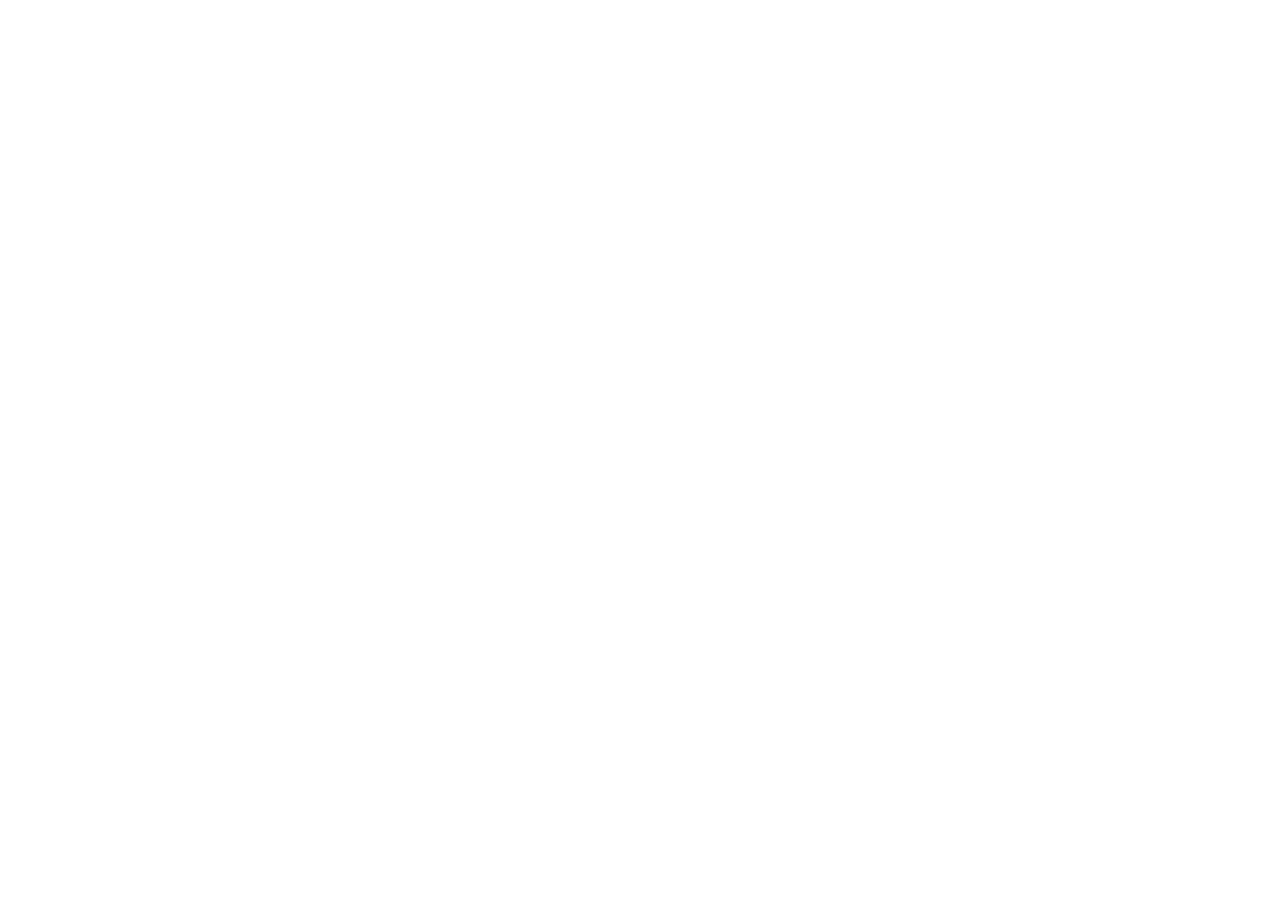
==== About us.html @ 27ac90d8 "Add files via upload" ====
<!DOCTYPE html>
<html lang="en">
<head>
    <meta charset="UTF-8">
    <meta name="viewport" content="width=device-width, initial-scale=1.0">
    <link rel="stylesheet" href="./CSS/style.css">
    <link rel="icon" href="./CSS/favicon-32x32.png">
    <link href="https://cdn.jsdelivr.net/npm/bootstrap@5.3.3/dist/css/bootstrap.min.css" rel="stylesheet" integrity="sha384-QWTKZyjpPEjISv5WaRU9OFeRpok6YctnYmDr5pNlyT2bRjXh0JMhjY6hW+ALEwIH" crossorigin="anonymous">
    <script src="https://cdn.jsdelivr.net/npm/bootstrap@5.3.3/dist/js/bootstrap.bundle.min.js" integrity="sha384-YvpcrYf0tY3lHB60NNkmXc5s9fDVZLESaAA55NDzOxhy9GkcIdslK1eN7N6jIeHz" crossorigin="anonymous"></script>
    <title>Consitent capitals</title>
</head>
<body>
</body>
---- CSS/style.css ----
.main-container{
margin: 0 75px 0 75px;
}
.header-logo{
    width: 150px;
}
.first-page{
    border-radius: 25px;
    background-color: rgb(63, 169, 245);
}

footer{
    background-color: rgb(25, 25, 90);
    padding: 0 80px 0 80px;
    color: white;
}

.feautures{
    margin: 0 75px 0 75px;
}
.text-body-secondary{
    color: white !important;
}
a{
    color: white;
}
.doc{
    color: white !important;
}


/* privacy policy 👇 css styles */

.p-main-container{
    margin: 4rem 10rem 6rem 10rem;

}

.top{
    margin-bottom: 3rem;
    color: rgb(25, 25, 90);
}

.top-text{
    color: rgb(25, 25, 90);
}

.detail{
    font-size: 1.1rem;
}



/* About Us 👇 css styles */


.a-main-container{
    margin: 5rem 10rem 6rem 10rem;
}



.first-div{
    margin-bottom: 7rem;
}

.as{
    color: rgb(226, 92, 34);
    padding-bottom: 1rem;
}

.v-statement{
    width: 50%;
    padding-top: 3rem;
    display: inline-block;
}

.pop-image{
    float: right;
    height: 40%;
    width: 40%;
}

/** media query for mobile phone**/
@media only screen and (max-width: 600px) {
    .main-container{
        margin: 0 20px 0 20px;
    }
    
    .a-main-container{
        margin: 4rem 2rem 6rem 2rem;
    }

    .v-statement{
        width: 100%;
    }

    .pop-image{
        height: 80%;
        width: 100%;
    }

    .b-sub-container{
        margin-top: 2rem;
        display: block;
    }
        /* privacy policy mobile styles*/
    .p-main-container{
        margin: 4rem 3rem 3rem 3rem;
    }
}
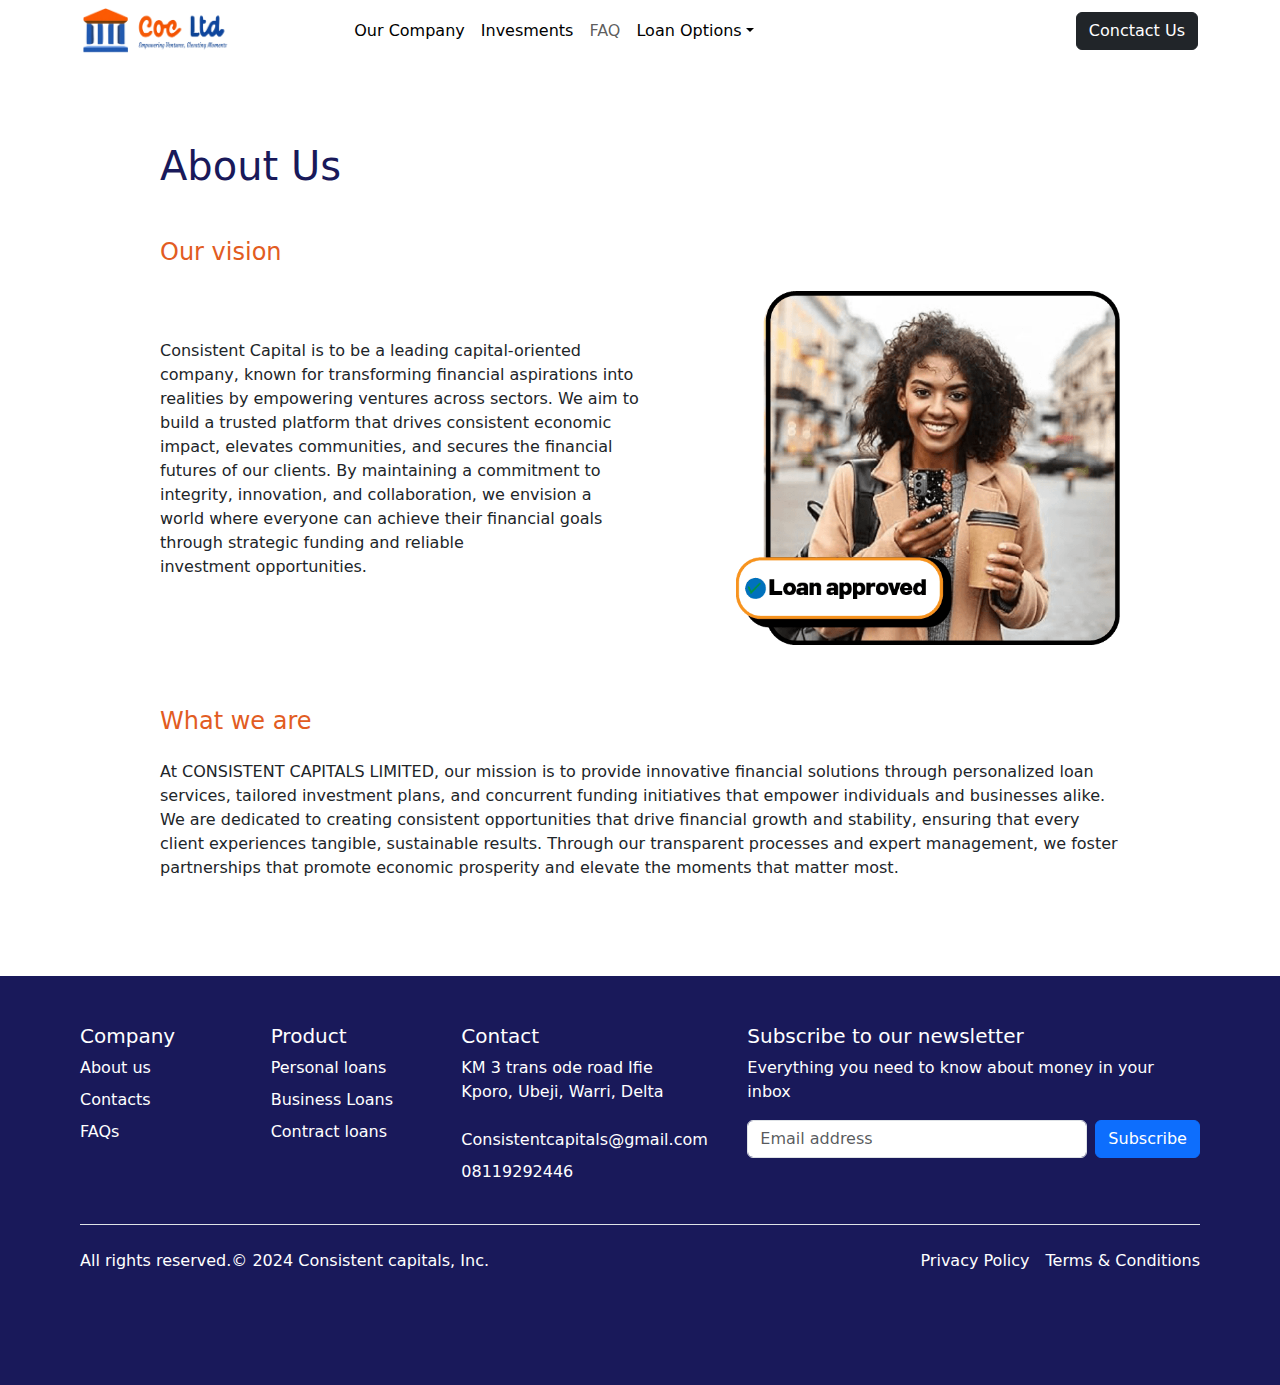
==== commit 905cb3a3: "Update and rename Contact us.html to About us.html" ====
--- a/About us.html
+++ b/About us.html
@@ -7,7 +7,126 @@
     <link rel="icon" href="./CSS/favicon-32x32.png">
     <link href="https://cdn.jsdelivr.net/npm/bootstrap@5.3.3/dist/css/bootstrap.min.css" rel="stylesheet" integrity="sha384-QWTKZyjpPEjISv5WaRU9OFeRpok6YctnYmDr5pNlyT2bRjXh0JMhjY6hW+ALEwIH" crossorigin="anonymous">
     <script src="https://cdn.jsdelivr.net/npm/bootstrap@5.3.3/dist/js/bootstrap.bundle.min.js" integrity="sha384-YvpcrYf0tY3lHB60NNkmXc5s9fDVZLESaAA55NDzOxhy9GkcIdslK1eN7N6jIeHz" crossorigin="anonymous"></script>
-    <title>Consitent capitals</title>
+    <title>About Us | Consitent capitals</title>
 </head>
 <body>
-</body>+    
+
+    <nav class="navbar navbar-expand-lg " aria-label="Eighth navbar example">
+        <div class="container">
+            <img src="./CSS/LOGO.PNG" class="img-fluid header-logo" alt="...">
+          
+          <button class="navbar-toggler" type="button" data-bs-toggle="collapse" data-bs-target="#navbarsExample07" aria-controls="navbarsExample07" aria-expanded="false" aria-label="Toggle navigation">
+            <span class="navbar-toggler-icon"></span>
+          </button>
+    
+          <div class="collapse navbar-collapse" id="navbarsExample07">
+            <ul class="navbar-nav me-auto mb-2 mb-lg-0 col-lg-8 justify-content-lg-center">
+              <li class="nav-item">
+                <a class="nav-link active" aria-current="page" href="#">Our Company</a>
+              </li>
+              <li class="nav-item">
+                <a class="nav-link active" href="#">Invesments</a>
+              </li>
+              <li class="nav-item">
+                <a class="nav-link" href="#">FAQ</a>
+              </li>
+              <li class="nav-item dropdown">
+                <a class="nav-link dropdown-toggle active" href="#" data-bs-toggle="dropdown" aria-expanded="false">Loan Options</a>
+                <ul class="dropdown-menu">
+                  <li><a class="dropdown-item" href="#">Personal Loans</a></li>
+                  <li><a class="dropdown-item" href="#">Business Loans</a></li>
+                </ul>
+              </li>
+            </ul>
+            <div class="d-lg-flex col-lg-3 justify-content-lg-end">
+                <a href="mailto:Consistentcapitals@gmail.com"><button class="btn btn-dark">Conctact Us</button></a>
+              </div>
+            
+    
+          </div>
+        </div>
+    </nav>
+
+
+    <div class="a-main-container">
+
+        <h1 class="top ">About Us</h1>
+
+        <div class="first-div">
+            <h4 class="as">Our vision</h4>
+            <p class="v-statement">
+                Consistent Capital is to be a leading capital-oriented company, known for transforming financial aspirations into realities by empowering ventures across sectors. We aim to build a trusted platform that drives consistent economic impact, elevates communities, and secures the financial futures of our clients. By maintaining a commitment to integrity, innovation, and collaboration, we envision a world where everyone can achieve their financial goals through strategic funding and reliable investment opportunities.
+            </p>
+            <img src="./CSS/approved-8.png" alt="happy client" class="pop-image">
+        </div>
+
+
+        <div class="b-sub-container">
+            <h4 class="as">What we are</h4>
+            <p>
+                At CONSISTENT CAPITALS LIMITED, our mission is to provide innovative financial solutions through personalized loan services, tailored investment plans, and concurrent funding initiatives that empower individuals and businesses alike. We are dedicated to creating consistent opportunities that drive financial growth and stability, ensuring that every client experiences tangible, sustainable results. Through our transparent processes and expert management, we foster partnerships that promote economic prosperity and elevate the moments that matter most.
+
+            </p>
+        </div>
+
+    </div>
+
+    <div id="footer"></div>
+        <footer class="py-5">
+          <div class="row">
+            <div class="col-6 col-md-2 mb-3">
+              <h5>Company</h5>
+              <ul class="nav flex-column text-white">
+                <li class="nav-item mb-2"><a href="#" class="nav-link p-0 text-body-secondary" style="color: white !important;">About us</a></li>
+                <li class="nav-item mb-2"><a href="#" class="nav-link p-0 text-body-secondary" style="color: white !important;">Contacts</a></li>
+                <li class="nav-item mb-2"><a href="#" class="nav-link p-0 text-body-secondary" style="color: white !important;">FAQs</a></li>
+                
+              </ul>
+            </div>
+      
+            <div class="col-6 col-md-2 mb-2">
+              <h5>Product</h5>
+              <ul class="nav flex-column">
+                <li class="nav-item mb-2"><a href="#" class="nav-link p-0 text-body-secondary" style="color: white !important;">Personal loans</a></li>
+                <li class="nav-item mb-2"><a href="#" class="nav-link p-0 text-body-secondary" style="color: white !important;">Business Loans</a></li>
+                <li class="nav-item mb-2"><a href="#" class="nav-link p-0 text-body-secondary" style="color: white !important;">Contract loans</a></li>
+                
+              </ul>
+            </div>
+      
+            <div class="col-6 col-md-2 mb-2">
+              <h5>Contact</h5>
+              <ul class="nav flex-column">
+                <li class="nav-item "><a href="https://maps.app.goo.gl/mgUjS12Cxc3u7p5k6?g_st=iwb" class="nav-link p-0 text-body-secondary loca" style="color: white !important;">KM 3 trans ode road Ifie Kporo, Ubeji, Warri, Delta</li>
+                <li class="nav-item mb-2"><a href="mailto:Consistentcapitals@gmail.com" class="nav-link p-0 text-body-secondary" style="color: white !important;"> Consistentcapitals@gmail.com</a></li>
+                <li class="nav-item mb-2"><a href="tel:+2348119292446" class="nav-link p-0 text-body-secondary" style="color: white !important;">08119292446</a></li>
+                
+              </ul>
+            </div>
+      
+            <div class="col-md-5 offset-md-1 mb-3">
+              <form>
+                <h5>Subscribe to our newsletter</h5>
+                <p>Everything you need to know about money in your inbox</p>
+                <div class="d-flex flex-column flex-sm-row w-100 gap-2">
+                  <label for="newsletter1" class="visually-hidden">Email address</label>
+                  <input id="newsletter1" type="text" class="form-control" placeholder="Email address">
+                  <button class="btn btn-primary" type="button">Subscribe</button>
+                </div>
+              </form>
+            </div>
+          </div>
+      
+          <div class="d-flex flex-column flex-sm-row justify-content-between py-4 my-4 border-top">
+            <p>All rights reserved.© 2024 Consistent capitals, Inc.</p>
+            <ul class="list-unstyled d-flex">
+              <li class="ms-3 doc"><a class="link-body-emphasis" href="#" style="color: white !important; text-decoration: none;">Privacy Policy</a></li>
+              <li class="ms-3 doc"><a class="link-body-emphasis" href="#" style="color: white !important; text-decoration: none;">Terms & Conditions</a></li>
+            </ul>
+          </div>
+        
+        </footer>
+    </div>
+
+</body>
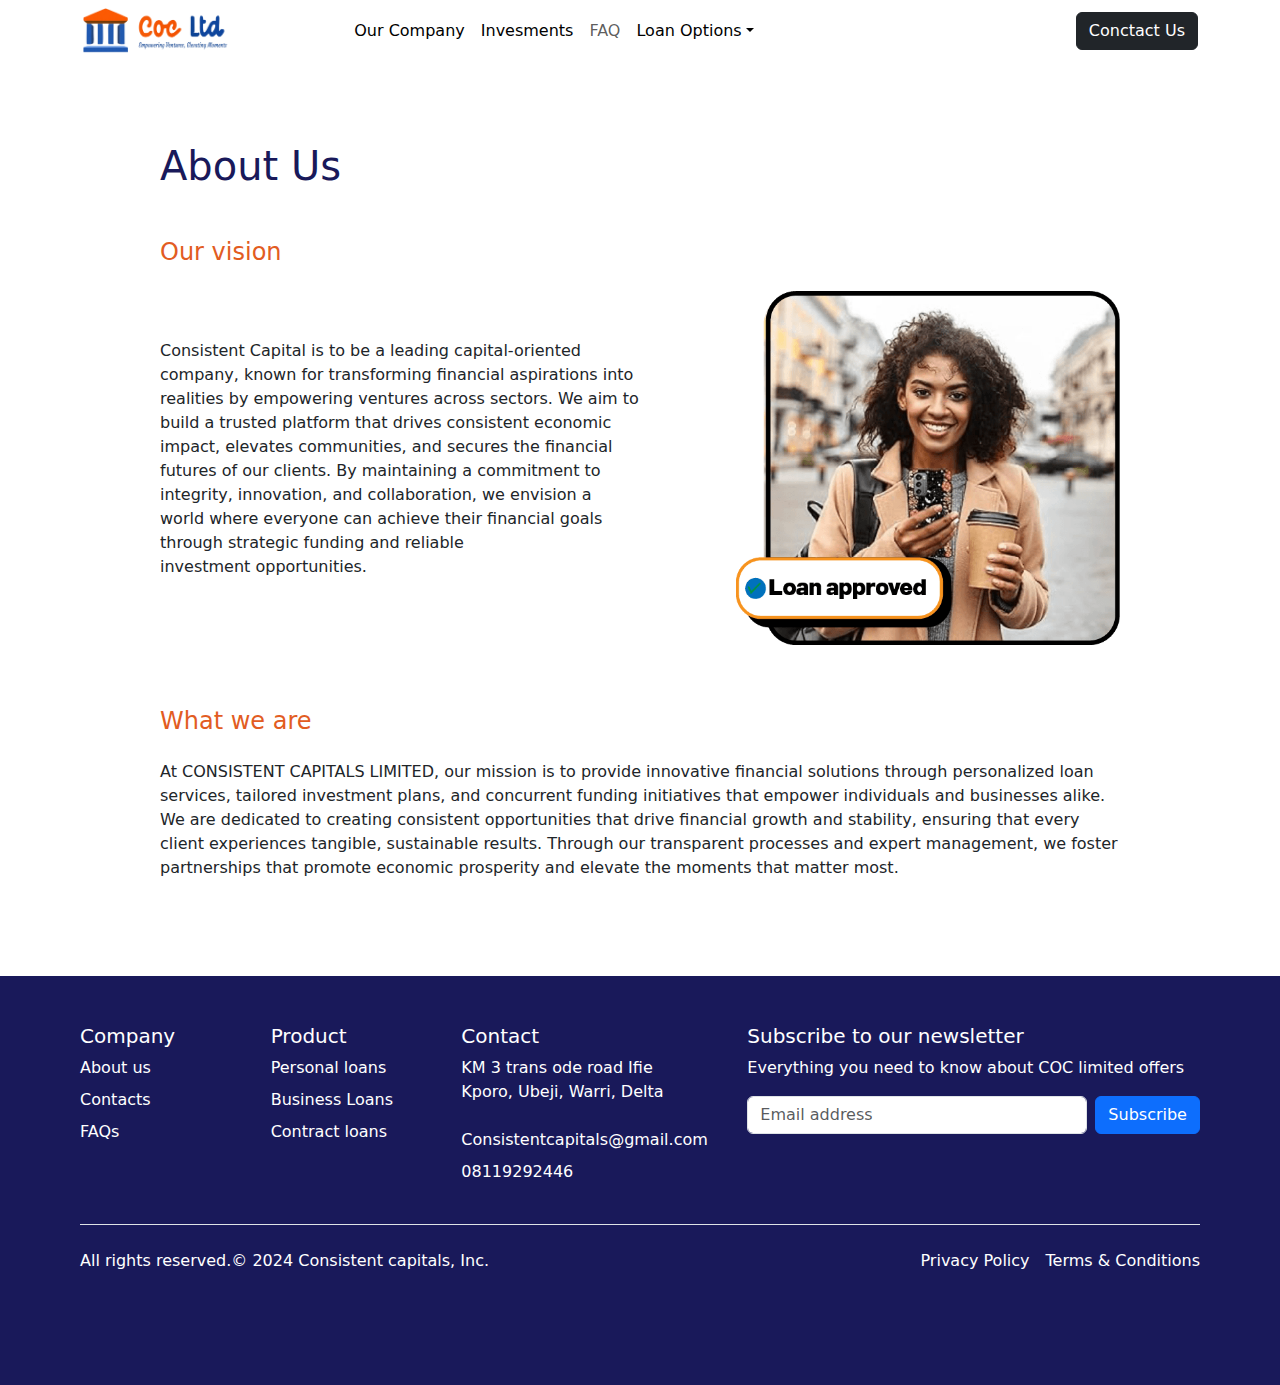
==== commit 738e67d9: "Update About us.html" ====
--- a/About us.html
+++ b/About us.html
@@ -40,7 +40,7 @@
               </li>
             </ul>
             <div class="d-lg-flex col-lg-3 justify-content-lg-end">
-                <a href="mailto:Consistentcapitals@gmail.com"><button class="btn btn-dark">Conctact Us</button></a>
+                <a href="./Contact us.html"><button class="btn btn-dark">Conctact Us</button></a>
               </div>
             
     
@@ -108,7 +108,7 @@
             <div class="col-md-5 offset-md-1 mb-3">
               <form>
                 <h5>Subscribe to our newsletter</h5>
-                <p>Everything you need to know about money in your inbox</p>
+                <p>Everything you need to know about COC limited offers</p>
                 <div class="d-flex flex-column flex-sm-row w-100 gap-2">
                   <label for="newsletter1" class="visually-hidden">Email address</label>
                   <input id="newsletter1" type="text" class="form-control" placeholder="Email address">
--- a/CSS/style.css
+++ b/CSS/style.css
@@ -81,15 +81,155 @@
     width: 40%;
 }
 
+/**  style for Contact us page 👇**/
+
+.c-main-container{
+    margin: 4rem 10rem 6rem 10rem;
+}
+
+.top-contactUs{
+    margin-bottom: 3rem;
+    color: rgb(25, 25, 90);
+}
+
+.loca{
+    text-decoration: none;
+    color: black;
+}
+
+
+/* investment page */
+
+/* General Styles */
+body {
+    font-family: Arial, sans-serif;
+    margin: 0;
+    padding: 0!important;
+}
+
+
+.invest-h1-2 {
+    text-align: center;
+    color: #333;
+    margin: 40px 0 20px; /* Combined margins */
+}
+
+table {
+    width: 100%;
+    max-width: 1000px;
+    margin: 0 auto;
+    border-collapse: collapse;
+    background-color: #fff;
+    box-shadow: 0 4px 12px rgba(7, 7, 87, 0.893);
+    border-radius: 30px;
+}
+
+th, td {
+    padding: 15px;
+    text-align: left;
+    border-bottom: 1px solid #ddd;
+    vertical-align: middle;
+    font-size: 16px;
+    color: #000;
+}
+
+th {
+    background-color: #007bff; /* Blue header */
+    color: #fff;
+    text-transform: uppercase;
+    letter-spacing: 1px;
+}
+
+tr:hover {
+    background-color: #e7f3ff; /* Light blue hover */
+}
+
+/* Apply Now Button Styling */
+.apply-btn {
+    display: inline-block;
+    text-decoration: none;
+    color: #fff;
+    background-color: #ff7f00; /* Orange color */
+    padding: 10px 20px;
+    border-radius: 5px;
+    transition: background-color 0.3s ease;
+    text-align: center;
+    white-space: nowrap;
+    font-size: 14px;
+    font-weight: bold;
+    box-shadow: 0 2px 5px rgba(0, 0, 0, 0.2);
+    width: auto /* Make button full-width */
+    max-width: 200px; /* Set a max-width for the button */
+    margin: 10px auto; /* Center the button */
+}
+
+.apply-btn:hover {
+    background-color: #ff9f40; /* Lighter orange on hover */
+    box-shadow: 0 4px 8px rgba(0, 0, 0, 0.2);
+}
+
+/* Media Queries for Responsiveness for investment*/
+@media (max-width: 600px) {
+    th {
+        display: none; /* Hide table headers on mobile view */
+    }
+
+    td {
+        display: block; /* Stack table cells */
+        width: 100%; /* Full width */
+        text-align: center; /* Center text */
+        padding: 10px; /* Adjust padding */
+        border-bottom: 1px solid #ddd; /* Optional: add bottom border for separation */
+    }
+
+    tr {
+        margin-bottom: 10px; /* Space between rows */
+        border: 1px solid #ddd; /* Border around each row */
+        border-radius: 5px; /* Rounded corners for rows */
+    }
+
+    .apply-btn {
+        margin: 10px auto; /* Center the button */
+    }
+}
+
+/* Why Invest Section */
+.why-invest {
+    max-width: 800px;
+    margin: 40px auto 20px auto; 
+    padding: 20px;
+    background-color: #fff;
+    box-shadow: 0 4px 12px rgba(0, 0, 0, 0.1);
+    border-radius: 5px;
+    border: 1px solid #007bff; /* Blue border */
+}
+
+.why-invest ul {
+    list-style-type: none;
+    padding: 0;
+}
+
+.why-invest ul li {
+    padding: 10px 0;
+    color: #333;
+    font-size: 1.1em;
+}
+/* ends */
+
+
 /** media query for mobile phone**/
 @media only screen and (max-width: 600px) {
     .main-container{
         margin: 0 20px 0 20px;
     }
     
+    .first-h1{
+        font-size: 1.6rem !important;
+    }
     .a-main-container{
         margin: 4rem 2rem 6rem 2rem;
     }
+
 
     .v-statement{
         width: 100%;
@@ -108,4 +248,8 @@
     .p-main-container{
         margin: 4rem 3rem 3rem 3rem;
     }
-}+
+    .c-main-container{
+        margin: 4rem 2rem 6rem 2rem;
+    }
+}
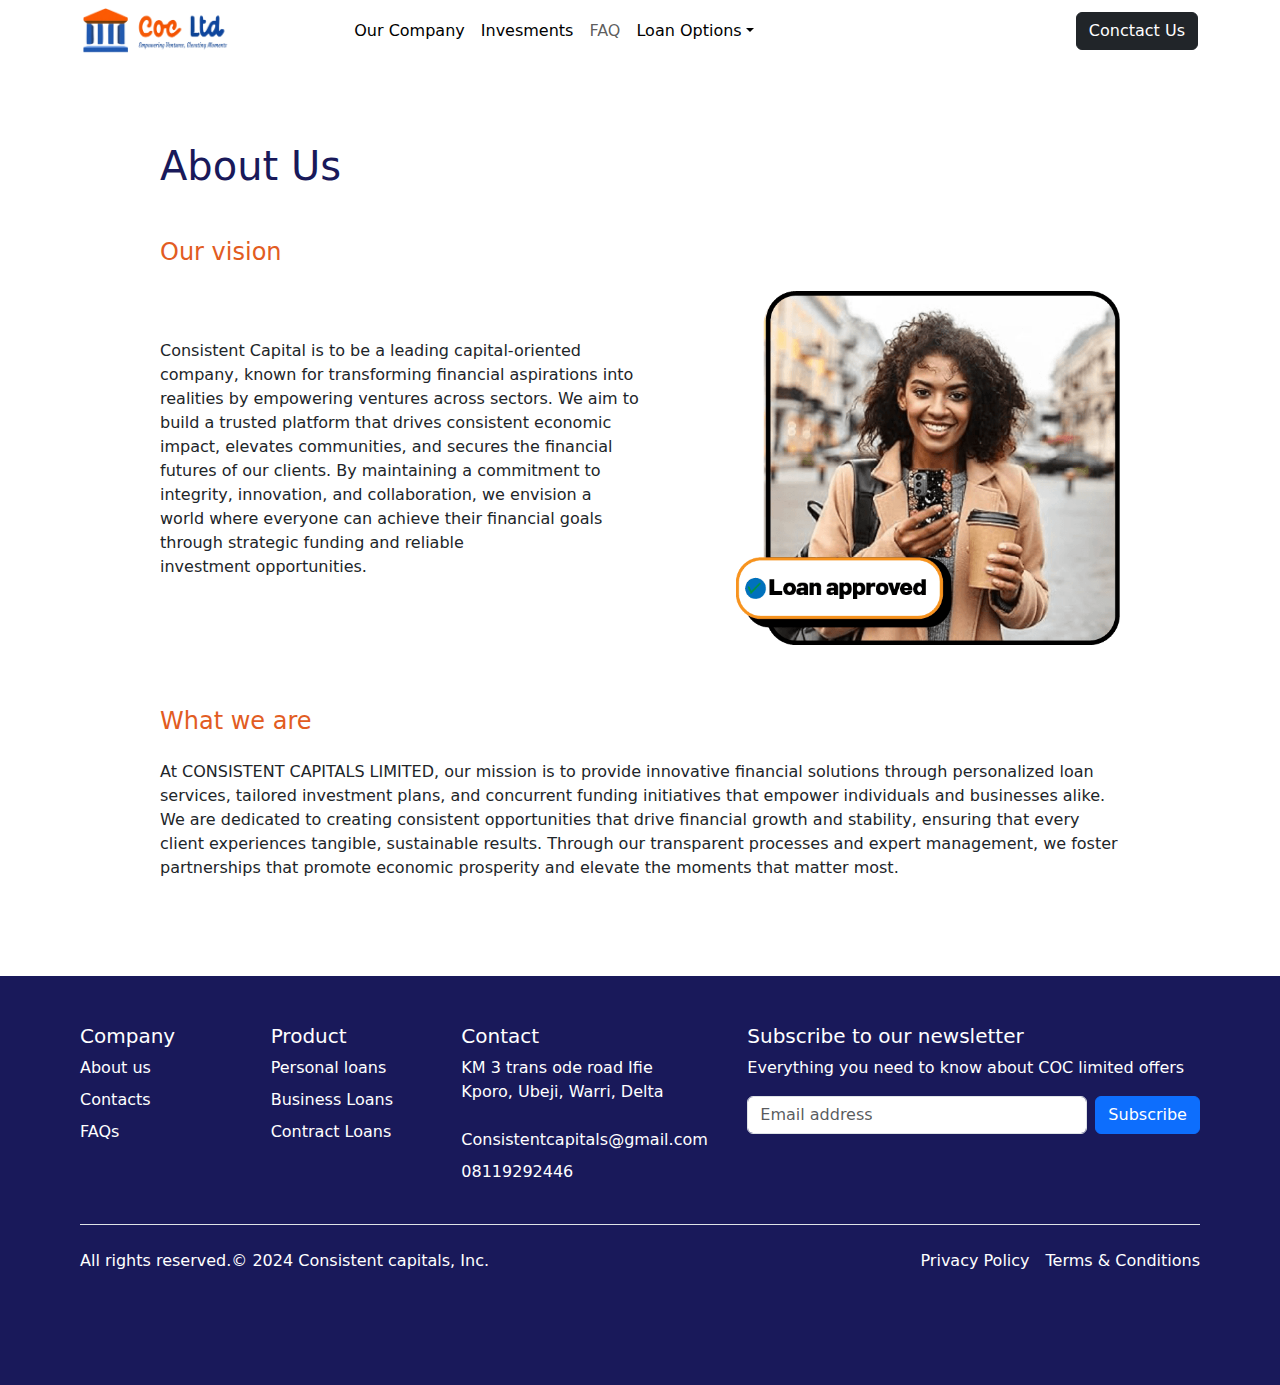
==== commit a88414ed: "Update About us.html" ====
--- a/About us.html
+++ b/About us.html
@@ -90,7 +90,7 @@
               <ul class="nav flex-column">
                 <li class="nav-item mb-2"><a href="#" class="nav-link p-0 text-body-secondary" style="color: white !important;">Personal loans</a></li>
                 <li class="nav-item mb-2"><a href="#" class="nav-link p-0 text-body-secondary" style="color: white !important;">Business Loans</a></li>
-                <li class="nav-item mb-2"><a href="#" class="nav-link p-0 text-body-secondary" style="color: white !important;">Contract loans</a></li>
+                <li class="nav-item mb-2"><a href="#" class="nav-link p-0 text-body-secondary" style="color: white !important;">Contract Loans</a></li>
                 
               </ul>
             </div>
